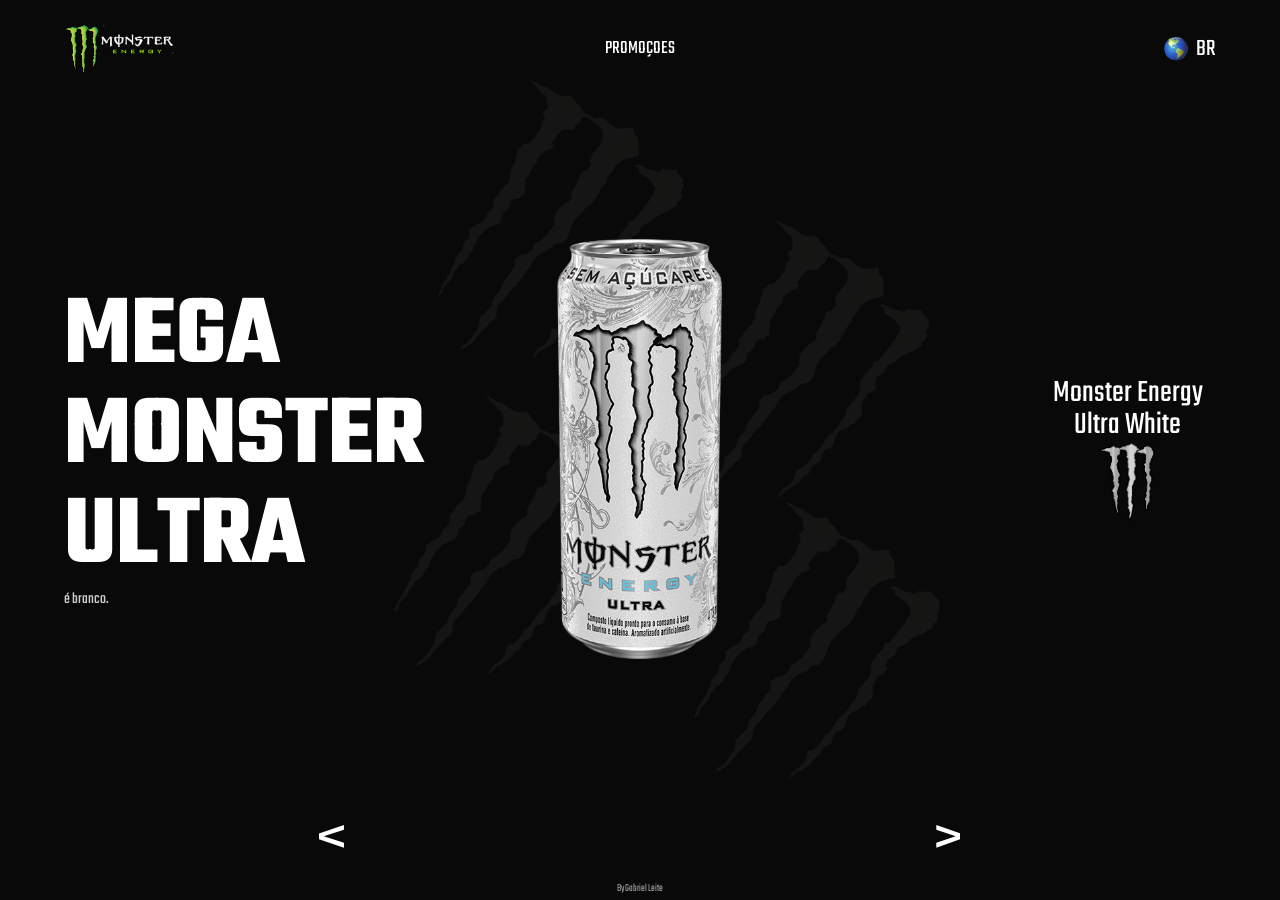
==== branco.html @ 2a22755d "outros sabores adicionados" ====
<!DOCTYPE html>
<html lang="pt-br">
<head>
    <link rel="stylesheet" href="style.css">
    <meta charset="UTF-8">
    <meta name="viewport" content="width=device-width, initial-scale=1.0">
    <title>Monster</title>
</head>
<body>
    <header>
        <img class="headerlogo" src="./img/logotexto.png" alt="Monster Energy">
        <span class="prom">PROMOÇOES</span>
        <div><img src="img/lang.png" alt="idioma">BR</div>
    </header>
    <main>
        <img class="background" src="img/background.png" alt="">
        <div class="texto-pricipal">
            <h1>
                MEGA MONSTER <b>ULTRA</b>
            </h1>
            <span class="texto-pricipal-secundario">
                é branco.
            </span>
        </div>

        <img class="imagem-principal" src="img/lata_branco.png" alt="Lata de Monster Energy Ultra">

        <div class="monster-tipo">
            <span>
              Monster Energy Ultra White
            </span>
            <img src="img/logo_branco.png" alt="monster energy logo">
        </div>
    </main>
    <footer>
        <div class="setas">
            <a href="./index.html">
                <img class="seta-esqueda" src="img/seta.svg" alt="Esquerda">
            </a>
            <a href="roxo.html">
                <img class="seta-direita" src="img/seta.svg" alt="Direita">
            </a>
        </div>
        <span class="made-by">By Gabriel Leite</span>
    </footer>
</body>
</html>
---- style.css ----
@import url('https://fonts.googleapis.com/css2?family=Teko:wght@300..700&display=swap');
* {
    padding: 0px;
    margin: 0px;
    box-sizing: border-box;
}

body {
    background-color: #090909;
    height: 100vh;
    width: 100vw;
    display: flex;
    flex-direction: column;
    color: white;
    font-family: "Teko";
}
header {
    display: flex;
    margin-left: 16px;
    margin-right: 16px;
    margin-top: 24px;
    justify-content: space-between;
    align-items: center;
}
.prom {
    display: none;
}
header div {
    display: flex;
    align-items: center;
    font-size: 24px;
    gap: 8px;
}
.headerlogo {
    width: 110px;

}

main{
    flex-grow: 1;
    display: flex;
    align-items: center;
    justify-content: space-between;
    position: relative;
}
.background {
    display: none;
    position: absolute;
}

h1 {
    font-size: 40px;
    line-height: 40px;
}
.texto-vemelho {
    color: rgb(231, 80, 80);
}
.texto-violeta {
    color: violet;
}
.texto-verde {
    color: #6BD41A;
}
.texto-pricipal {
    width: 132px;
    margin-left: 16px;
}
.texto-pricipal-secundario{
    color: #CCCCCC;
}
.imagem-principal {
    width: 124px;
    margin-right: 16px;
}
.monster-tipo {
    display: none;
    font-size: 3rem;
}
.monster-tipo img {
    width: 62px;
}

footer {
    height: 75px;
    padding-left: 24px;
    padding-right: 24px;
    display: flex;
    flex-direction: column;
}
.setas {
    display: flex;
    justify-content: space-between;
}
footer img {
    height: 23px;
}
.seta-direita {
    transform: scaleX(-1);
}
.made-by {
    color: #AAAAAA;
    text-align: center;
    font-weight: 300;
    font-size: 0.7rem;
    margin-top: 24px;
}

@media (min-width: 1000px) {
    header {
        margin-left: 64px;
        margin-right: 64px;
    }
    .prom {
        position: absolute;
        display: block;
        left: 50%;
        transform: translatex(-50%);
        font-size: larger;
    }
    .background {
        display: inline;
        left: 50%;
        transform: translatex(-50%);
        z-index: -200;
        opacity: 5%;
    }
    .imagem-principal {
        position: absolute;
        left: 50%;
        transform: translatex(-50%);
    }

    h1 {
        font-size: 100px;
        line-height: 100px;
    }
    .texto-pricipal {
        width: 171px;
        margin-left: 64px;
    }
    .imagem-principal {
        width: 168px;
    }

    .monster-tipo {
        line-height: 2rem;
        display: flex;
        flex-direction: column;
        font-size: 2rem;
        width: 177px;
        text-align: center;
        align-items: center;
        margin-right: 64px;
    }
    .setas  {
        justify-content: space-around;
    }
}
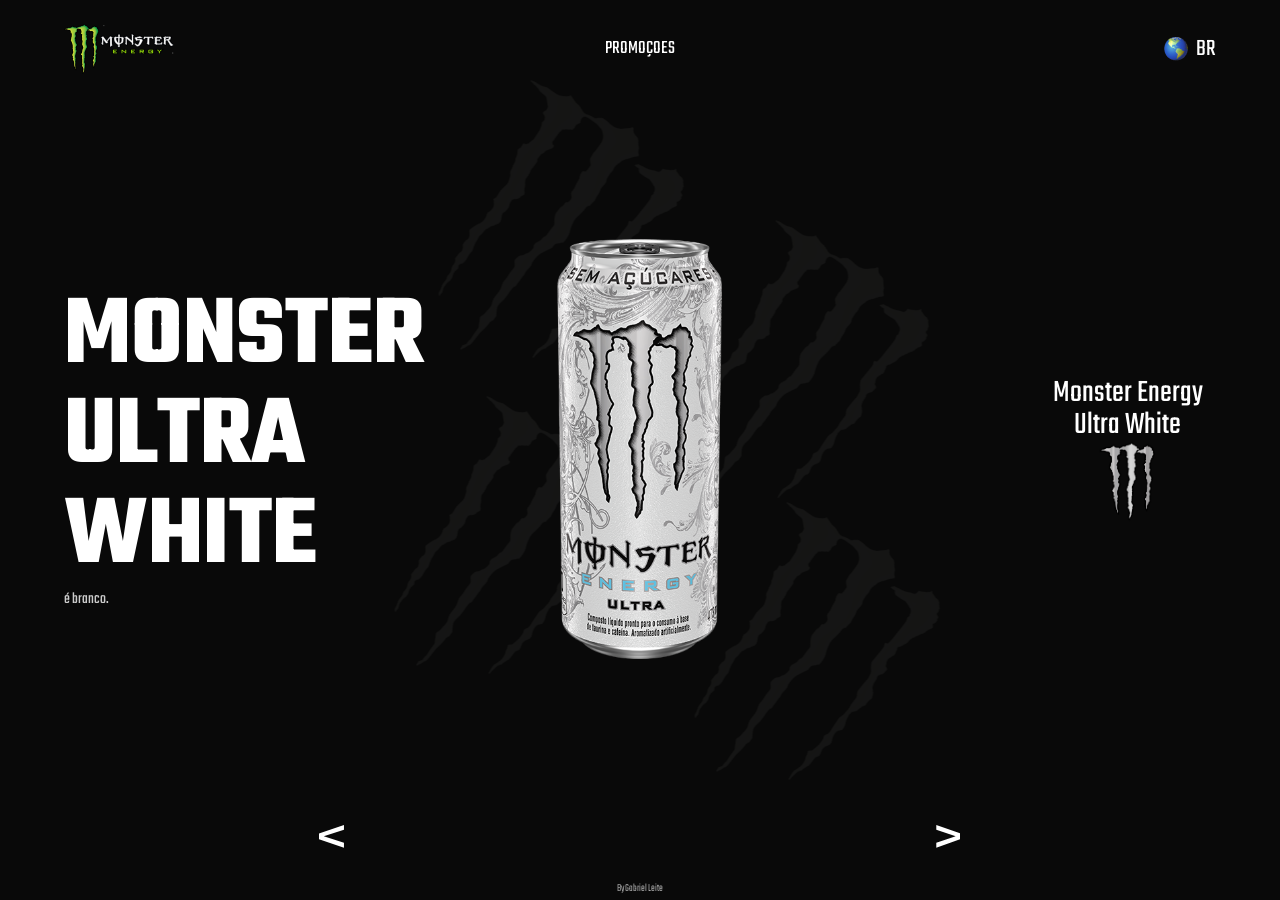
==== commit 62d22652: "aaaaaa" ====
--- a/branco.html
+++ b/branco.html
@@ -16,7 +16,7 @@
         <img class="background" src="img/background.png" alt="">
         <div class="texto-pricipal">
             <h1>
-                MEGA MONSTER <b>ULTRA</b>
+                MONSTER ULTRA <b>WHITE</b>
             </h1>
             <span class="texto-pricipal-secundario">
                 é branco.
--- a/style.css
+++ b/style.css
@@ -54,6 +54,7 @@
 }
 .texto-vemelho {
     color: rgb(231, 80, 80);
+    word-break: break-word;
 }
 .texto-violeta {
     color: violet;
@@ -110,6 +111,9 @@
         margin-left: 64px;
         margin-right: 64px;
     }
+    .texto-vemelho {
+        word-break: normal;
+    }
     .prom {
         position: absolute;
         display: block;
